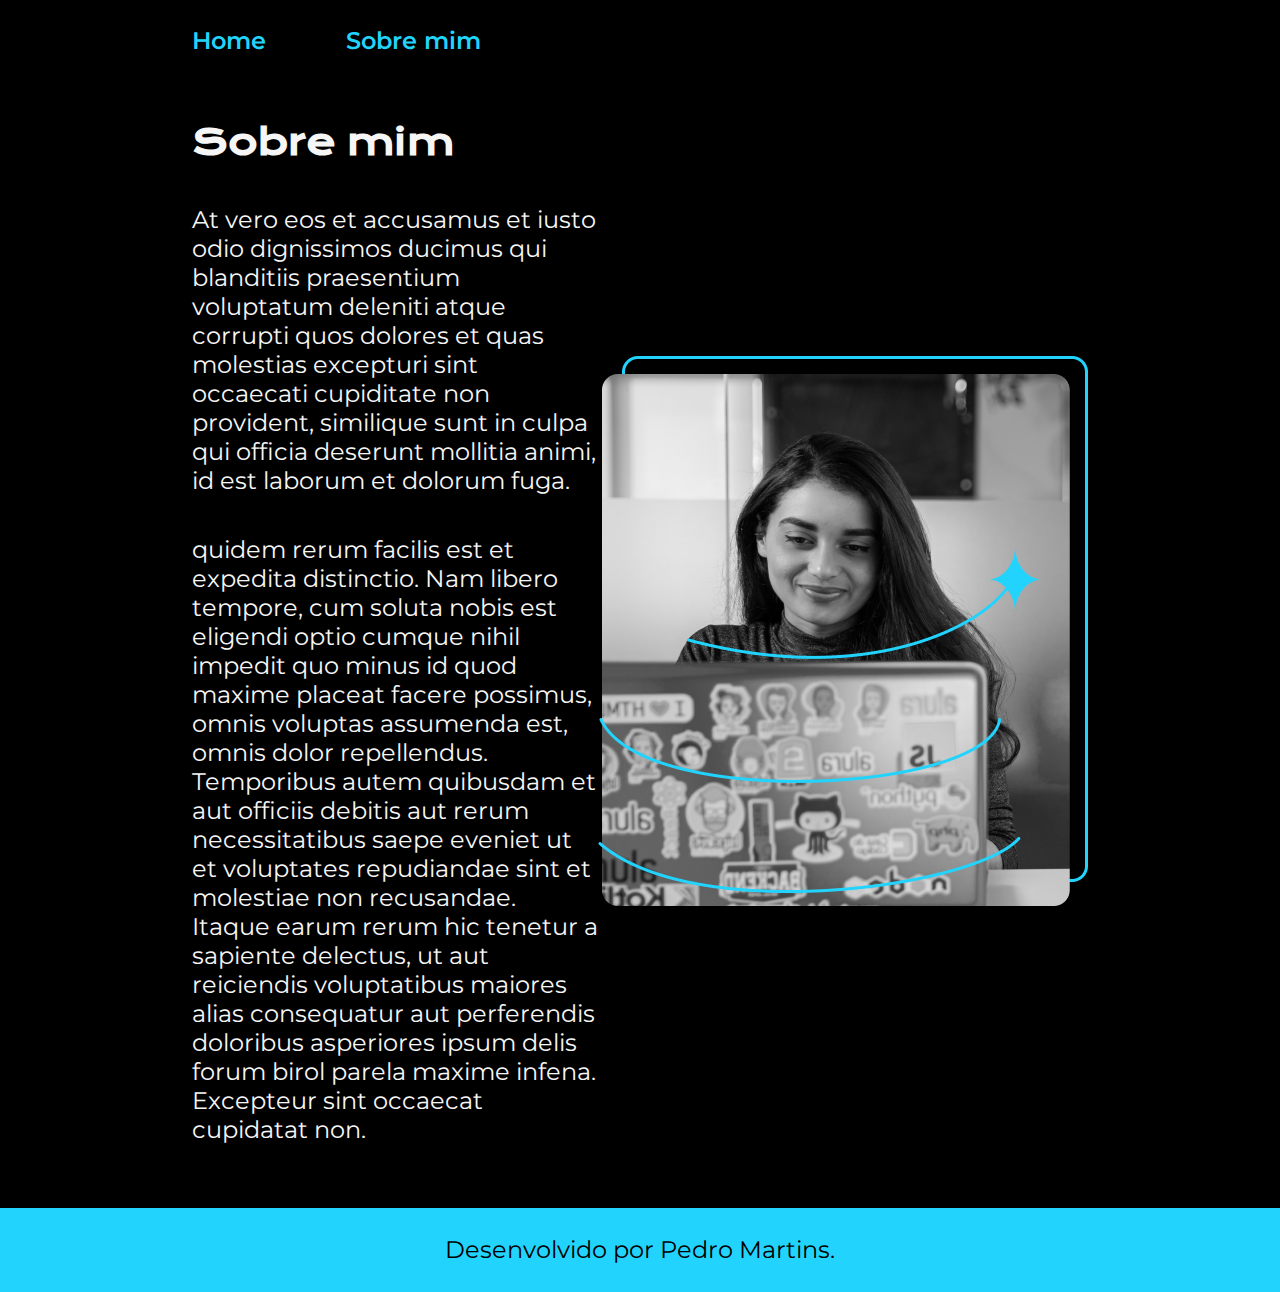
==== about.html @ d30ceb49 "Conclusão HTML e CSS: cabeçalho, footer e variáveis CSS" ====
<!DOCTYPE html>
<html lang="pt-br">
<head>
    <meta charset="UTF-8">
    <meta name="viewport" content="width=device-width, initial-scale=1.0">
    <title>Sobre mim</title>
    <link rel="stylesheet" href="./style/style.css">
</head>
<body class="body">
    <header class="cabecalho">
        <nav class="cabecalho__menu">
            <a class="cabecalho__menu__link" href="index.html">Home</a>
            <a class="cabecalho__menu__link" href="about.html">Sobre mim</a>
         </nav>
    </header>   
        <main class="apresentacao">
            <section class="apresentacao__conteudo">
                <h1 class="apresentacao__conteudo__titulo">Sobre mim</h1>
                <p class="apresentacao__conteudo__texto">At vero eos et accusamus et iusto odio dignissimos ducimus qui blanditiis praesentium voluptatum deleniti atque corrupti quos dolores et quas molestias excepturi sint occaecati cupiditate non provident, similique sunt in culpa qui officia deserunt mollitia animi, id est laborum et dolorum fuga.   </p>

                <p class="apresentacao__conteudo__texto">quidem rerum facilis est et expedita distinctio. Nam libero tempore, cum soluta nobis est eligendi optio cumque nihil impedit quo minus id quod maxime placeat facere possimus, omnis voluptas assumenda est, omnis dolor repellendus. Temporibus autem quibusdam et aut officiis debitis aut rerum necessitatibus saepe eveniet ut et voluptates repudiandae sint et molestiae non recusandae. Itaque earum rerum hic tenetur a sapiente delectus, ut aut reiciendis voluptatibus maiores alias consequatur aut perferendis doloribus asperiores ipsum delis forum birol parela maxime infena. Excepteur sint occaecat cupidatat non.</p> 
                 
                </section>
                <img src="./assets/Imagem.png" alt="Imagem da Joana programando">
    </main>
    <footer class="rodape">
        <p> Desenvolvido por Pedro Martins.</p>
    </footer>
</body>
</html>
---- style/style.css ----
@import url('https://fonts.googleapis.com/css2?family=Krona+One&family=Montserrat:wght@400;600&display=swap');

:root {
    --cor-primaria: #000000;
    --cor-secundaria:#F6F6F6;
    --cor-terciaria: #22D4FD;
    --cor-hover: #272727;

    --fonte-primaria: 'Krona One', sans-serif;
    --fonte-secundaria: 'Montserrat', sans-serif;
}

*{
    margin: 0;
    padding: 0;
}

body {
    /* height: 100vh; */
    box-sizing: border-box;
    background-color: var(--cor-primaria);
    color: var(--cor-secundaria);

}


.titulo-destaque {
    color: var(--cor-terciaria);
}


    .cabecalho{
        padding: 2% 0% 0% 15% ;
    }
    .cabecalho__menu {
        display: flex;
        gap: 80px;
    }

    .cabecalho__menu__link {

        color: var(--cor-terciaria);
        font-family: var(--fonte-secundaria);
        font-size: 24px;
        font-weight: 600;
        text-decoration:none;
    }

    .apresentacao{
        padding: 5% 15%;
        display: flex;
        align-items: center;
        justify-content: space-between;
    }

    .apresentacao__conteudo{
        width: 615px;
        display: flex;
        flex-direction: column;
        gap: 40px;
    }

    .apresentacao__conteudo__titulo{
        font-size: 36px;
        font-family: var(--fonte-primaria);
    }

    .apresentacao__conteudo__texto{
        font-size: 24px;
        font-family: var(--fonte-secundaria);
    }

    .apresentacao__links{
        display: flex;
        flex-direction: column;
        justify-content: space-between;
        align-items: center;
        gap: 32px; /* adiciona espaços iguais entre cada quadrado */
    }

    .apresentacao__links__subtitulo{
        font-family: var(--fonte-primaria);
        font-weight: 400;
        font-size: 24px;

    }

    .apresentacao__links__link{
        /* background-color: #22D4FD; */ 
        display: flex;
        justify-content: center;  
        gap: 16px;      
        border: 2px solid var(--cor-terciaria);
        width: 378px;
        text-align: center;
        border-radius: 8px;
        font-size: 24px;
        font-weight: 600;
        font-style: normal;
        line-height: 36px;
        padding: 21.5px 0;
        text-decoration: none; /* para tirar a aparência de link do texto */
        color: var(--cor-secundaria);
        font-family: var(--fonte-secundaria);
    }

    .apresentacao__links__link:hover {
        background-color: var(--cor-hover);
    }

    .rodape {
        background-color: var(--cor-terciaria);
        padding: 24px;
        color: var(--cor-primaria);
        font-family: var(--fonte-secundaria);
        font-size: 24px;
        font-style: normal;
        text-align: center;
        font-weight: 400;
        line-height: 36px;
    }
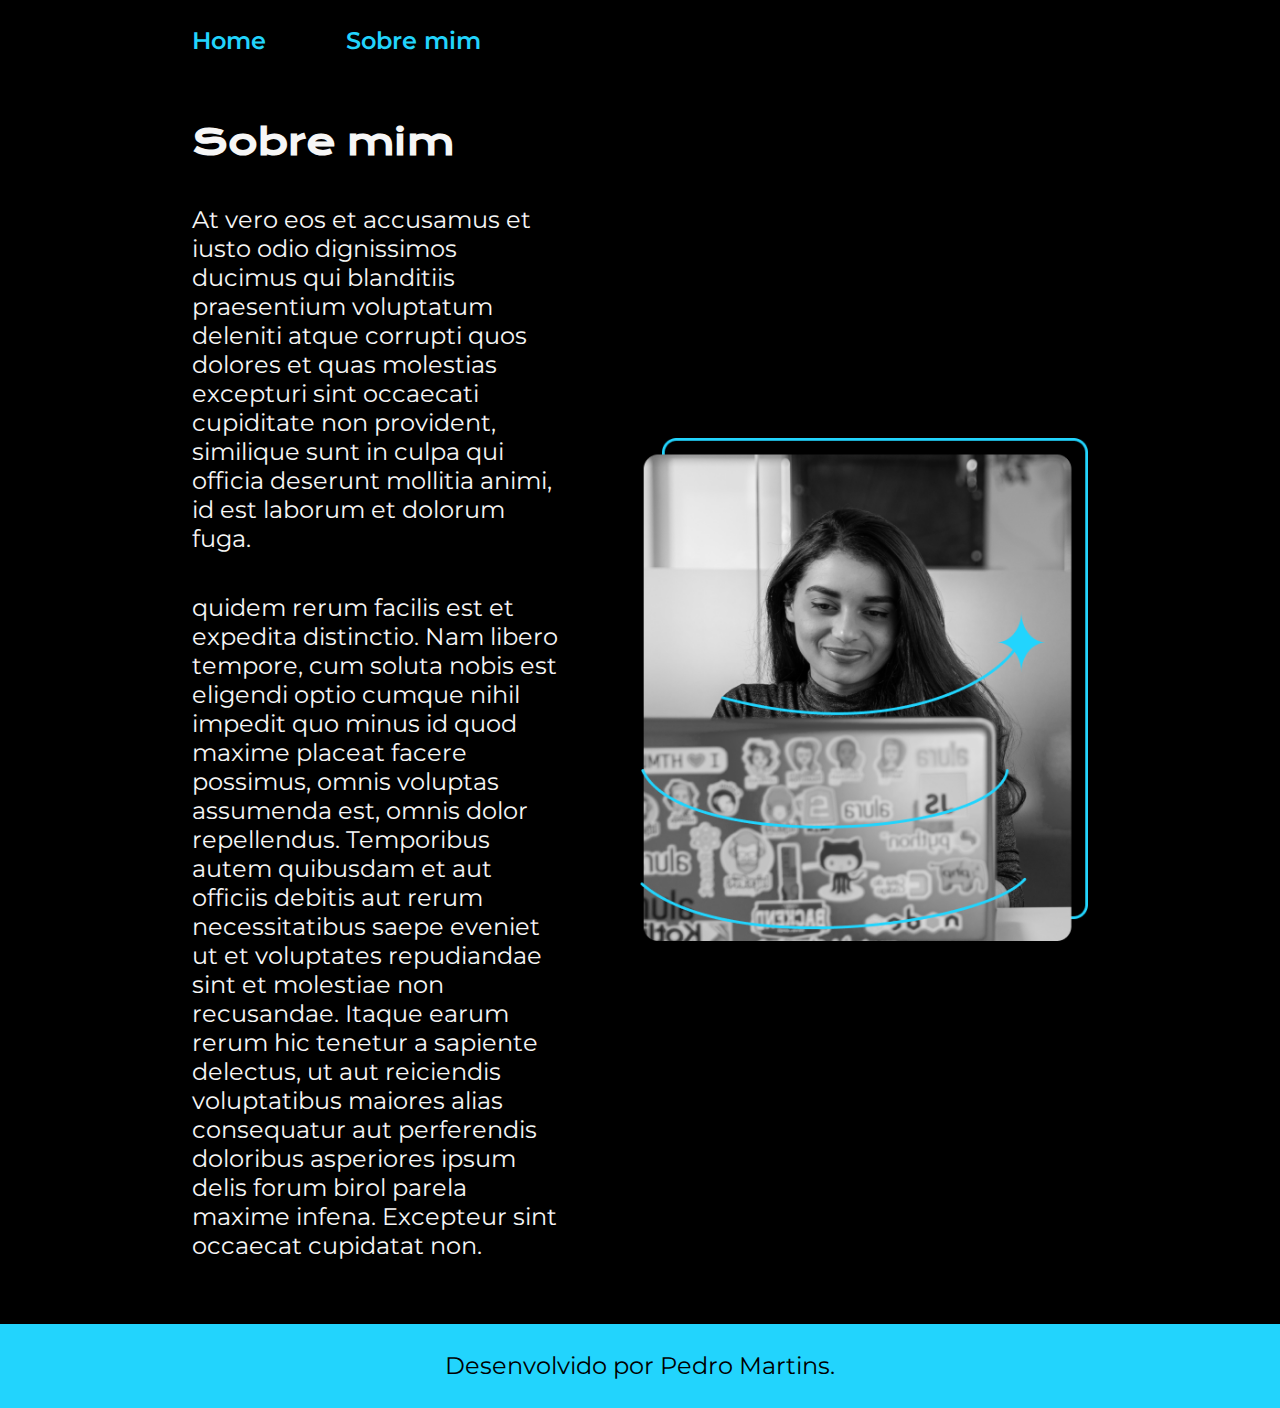
==== commit fc84cf56: "Ajustando para o formato mobile" ====
--- a/about.html
+++ b/about.html
@@ -21,7 +21,7 @@
                 <p class="apresentacao__conteudo__texto">quidem rerum facilis est et expedita distinctio. Nam libero tempore, cum soluta nobis est eligendi optio cumque nihil impedit quo minus id quod maxime placeat facere possimus, omnis voluptas assumenda est, omnis dolor repellendus. Temporibus autem quibusdam et aut officiis debitis aut rerum necessitatibus saepe eveniet ut et voluptates repudiandae sint et molestiae non recusandae. Itaque earum rerum hic tenetur a sapiente delectus, ut aut reiciendis voluptatibus maiores alias consequatur aut perferendis doloribus asperiores ipsum delis forum birol parela maxime infena. Excepteur sint occaecat cupidatat non.</p> 
                  
                 </section>
-                <img src="./assets/Imagem.png" alt="Imagem da Joana programando">
+                <img class="apresentacao__imagem"  src="./assets/Imagem.png" alt="Imagem da Joana programando">
     </main>
     <footer class="rodape">
         <p> Desenvolvido por Pedro Martins.</p>
--- a/style/style.css
+++ b/style/style.css
@@ -1,13 +1,18 @@
 @import url('https://fonts.googleapis.com/css2?family=Krona+One&family=Montserrat:wght@400;600&display=swap');
 
 :root {
+ /* Cores das fontes */
     --cor-primaria: #000000;
     --cor-secundaria:#F6F6F6;
     --cor-terciaria: #22D4FD;
     --cor-hover: #272727;
-
+/* Tipos de fontes */
     --fonte-primaria: 'Krona One', sans-serif;
     --fonte-secundaria: 'Montserrat', sans-serif;
+/* Tamanho das fontes */
+    --font-sizeMedia: 1.5rem;
+    --font-sizeBig: 2.25rem;
+
 }
 
 *{
@@ -30,7 +35,7 @@
 
 
     .cabecalho{
-        padding: 2% 0% 0% 15% ;
+        padding: 2% 0% 0% 15%;
     }
     .cabecalho__menu {
         display: flex;
@@ -41,7 +46,7 @@
 
         color: var(--cor-terciaria);
         font-family: var(--fonte-secundaria);
-        font-size: 24px;
+        font-size: var(--font-sizeMedia);
         font-weight: 600;
         text-decoration:none;
     }
@@ -51,22 +56,23 @@
         display: flex;
         align-items: center;
         justify-content: space-between;
+        gap: 82px;
     }
 
     .apresentacao__conteudo{
-        width: 615px;
+        width: 50%;
         display: flex;
         flex-direction: column;
         gap: 40px;
     }
 
     .apresentacao__conteudo__titulo{
-        font-size: 36px;
+        font-size: var(--font-sizeBig);
         font-family: var(--fonte-primaria);
     }
 
     .apresentacao__conteudo__texto{
-        font-size: 24px;
+        font-size: var(--font-sizeMedia);
         font-family: var(--fonte-secundaria);
     }
 
@@ -81,20 +87,20 @@
     .apresentacao__links__subtitulo{
         font-family: var(--fonte-primaria);
         font-weight: 400;
-        font-size: 24px;
+        font-size: var(--font-sizeMedia);
 
     }
 
-    .apresentacao__links__link{
+    .apresentacao__links__navegacao {
         /* background-color: #22D4FD; */ 
         display: flex;
         justify-content: center;  
+        width: 50%;
         gap: 16px;      
         border: 2px solid var(--cor-terciaria);
-        width: 378px;
         text-align: center;
         border-radius: 8px;
-        font-size: 24px;
+        font-size: var(--font-sizeMedia);
         font-weight: 600;
         font-style: normal;
         line-height: 36px;
@@ -108,15 +114,39 @@
         background-color: var(--cor-hover);
     }
 
+    .apresentacao__imagem {
+       width: 50%; 
+}
     .rodape {
         background-color: var(--cor-terciaria);
         padding: 24px;
         color: var(--cor-primaria);
         font-family: var(--fonte-secundaria);
-        font-size: 24px;
-        font-style: normal;
+        font-size: var(--font-sizeMedia);
         text-align: center;
         font-weight: 400;
         line-height: 36px;
     }
 
+    @media (max-width: 1200px) {
+                
+        .cabecalho{
+            padding: 10%;
+        }
+
+        .apresentacao{
+            padding: 5% ;
+        }
+
+        .apresentacao__conteudo{
+            width: auto;
+        }
+
+        .cabecalho__menu{
+            justify-content: center;
+        }
+
+        .apresentacao {
+            flex-direction: column-reverse;
+        }        
+    }
